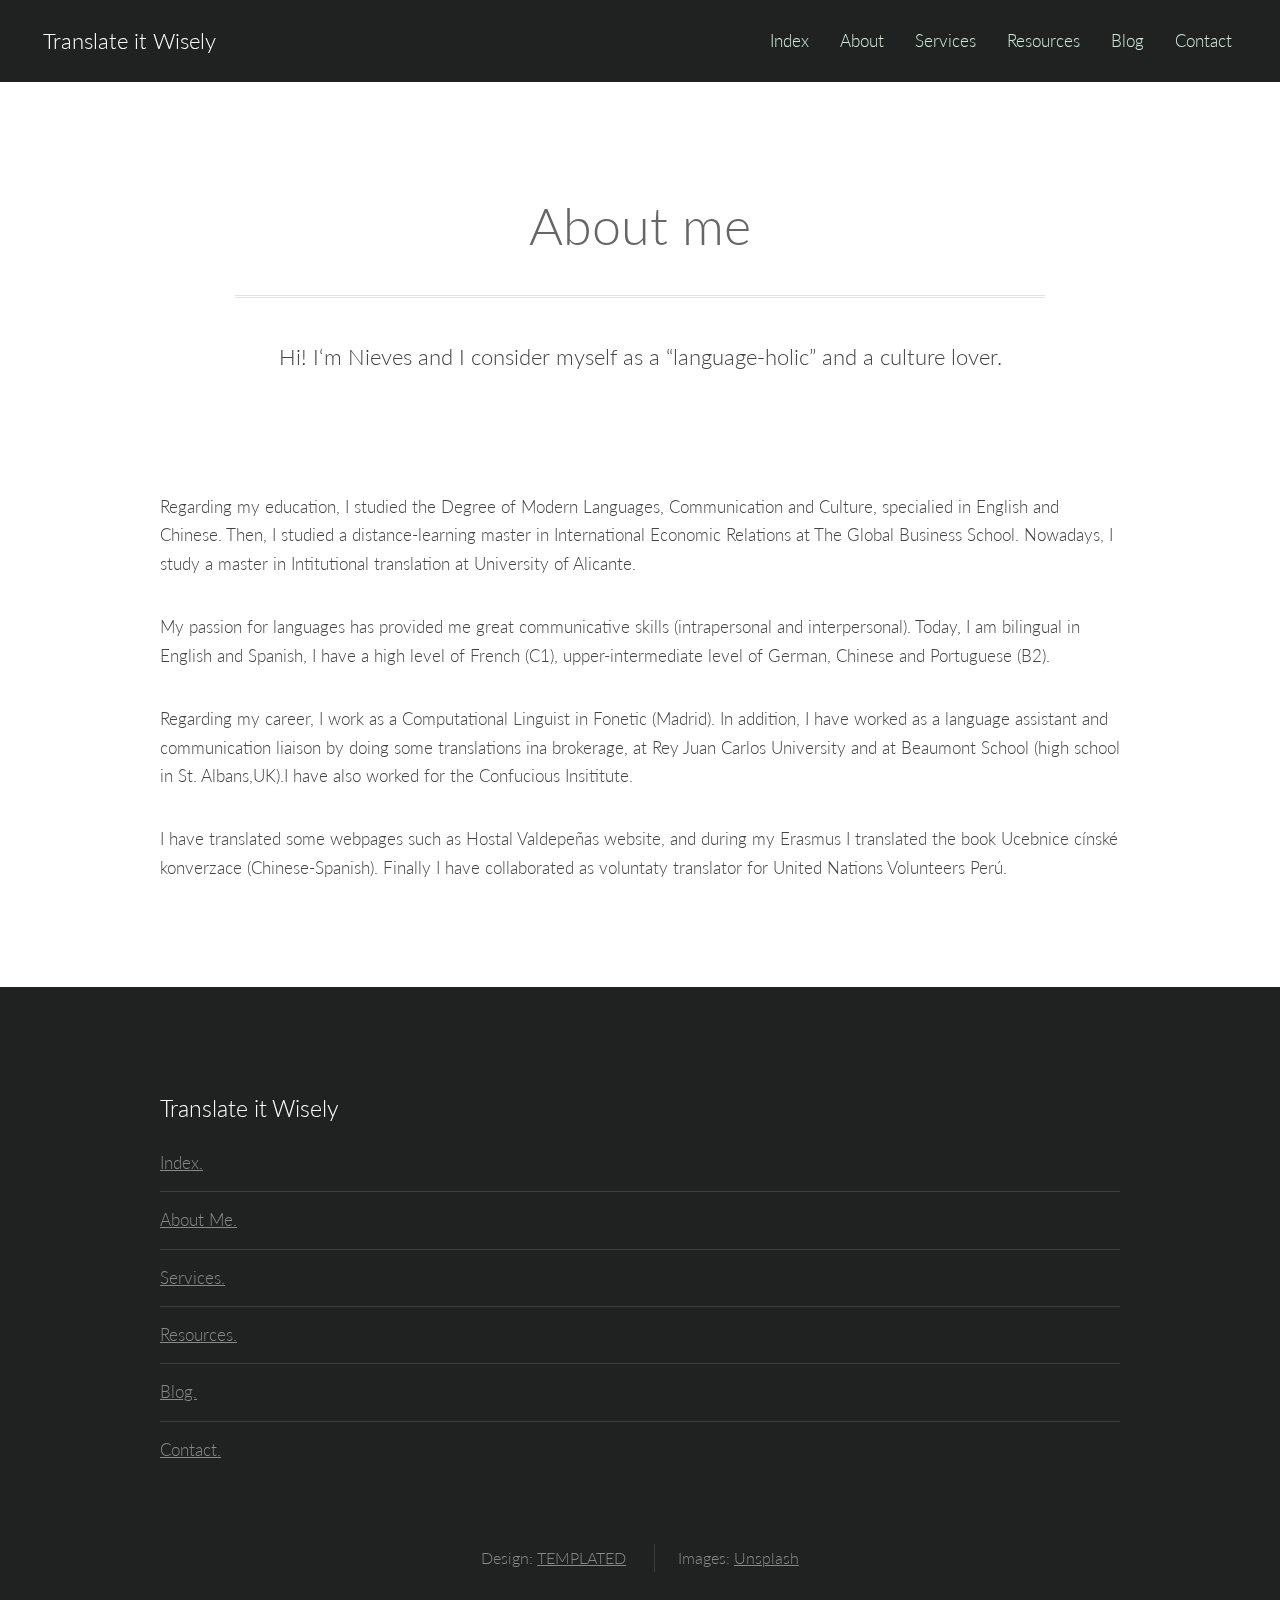
==== en/about.html @ 2aa2fb74 "version en ingles" ====
<!DOCTYPE html>
<!--
	Interphase by TEMPLATED
	templated.co @templatedco
	Released for free under the Creative Commons Attribution 3.0 license (templated.co/license)
-->
<html lang="en">
	<head>
		<meta charset="UTF-8">
		<title>Translate it Wisely - About</title>
		<meta http-equiv="content-type" content="text/html; charset=utf-8" />
		<meta name="description" content="" />
		<meta name="keywords" content="" />
		<!--[if lte IE 8]><script src="css/ie/html5shiv.js"></script><![endif]-->
		<script src="js/jquery.min.js"></script>
		<script src="js/skel.min.js"></script>
		<script src="js/skel-layers.min.js"></script>
		<script src="js/init.js"></script>
		<noscript>
			<link rel="stylesheet" href="css/skel.css" />
			<link rel="stylesheet" href="css/style.css" />
			<link rel="stylesheet" href="css/style-xlarge.css" />
		</noscript>
		<!--[if lte IE 8]><link rel="stylesheet" href="css/ie/v8.css" /><![endif]-->
	</head>
	<body>

		<!-- Header -->
			<header id="header">
				<h1><a href="index.html">Translate it Wisely</a></h1>
				<nav id="nav">
					<ul>
						<li><a href="index.html">Index</a></li>
						<li><a href="about.html">About</a></li>
						<li><a href="services.html">Services</a></li>
            <li><a href="resources.html">Resources</a></li>
            <li><a href="https://translateitwisely.wordpress.com">Blog</a></li>
            <li><a href="contact.html">Contact</a></li>
					</ul>
				</nav>
			</header>

		<!-- Main -->
			<section id="main" class="wrapper">
				<div class="container">

					<header class="major">
						<h2>About me</h2>
						<p>Hi! I‘m  Nieves and I consider myself as a “language-holic” and a culture lover.</p>
					</header>

					<a href="#" class="image fit"><img src="https://images.unsplash.com/photo-1452882628481-6a2da9481239?ixlib=rb-0.3.5&q=80&fm=jpg&crop=entropy&s=955801ecdc6020a1dd8403fdee1fd635" alt="" style="max-height: 350px; object-fit: cover;"/></a>
					<p>Regarding my education, I studied the Degree of Modern Languages, Communication and Culture, specialied in English and Chinese. Then, I studied a distance-learning master in International Economic Relations at The Global Business School. Nowadays, I study a master in Intitutional translation at University of Alicante.</p>
					<p>My passion for languages has provided me great communicative skills (intrapersonal and interpersonal). Today, I am bilingual in English and Spanish, I have a high level of French (C1), upper-intermediate level of German, Chinese and Portuguese (B2).</p>
          <p>Regarding my career, I work as a Computational Linguist in Fonetic (Madrid). In addition, I have worked as a language assistant and communication liaison by doing some translations ina brokerage, at Rey Juan Carlos University and at Beaumont School (high school in St. Albans,UK).I have also worked for the Confucious  Insititute.</p>
          <p>I have translated some webpages such as Hostal Valdepeñas website, and during my Erasmus I translated the book Ucebnice cínské konverzace (Chinese-Spanish). Finally I have collaborated as voluntaty translator for United Nations Volunteers Perú.</p>
				</div>
			</section>

		<!-- Footer -->
			<footer id="footer">
				<div class="container">
					<div class="row">
						<section class="12u 12u$(medium) 12u$(small)">
							<h3>Translate it Wisely</h3>
							<ul class="alt">
								<li><a href="index.html">Index.</a></li>
								<li><a href="about.html">About Me.</a></li>
								<li><a href="services.html">Services.</a></li>
								<li><a href="resources.html">Resources.</a></li>
                <li><a href="https://translateitwisely.wordpress.com">Blog.</a></li>
                <li><a href="contact.html">Contact.</a></li>
							</ul>
						</section>
					</div>
					<ul class="copyright">
						<li>Design: <a href="http://templated.co">TEMPLATED</a></li>
						<li>Images: <a href="http://unsplash.com">Unsplash</a></li>
					</ul>
				</div>
			</footer>

	</body>
</html>
---- en/css/skel.css ----
/* Resets (http://meyerweb.com/eric/tools/css/reset/ | v2.0 | 20110126 | License: none (public domain)) */

	html,body,div,span,applet,object,iframe,h1,h2,h3,h4,h5,h6,p,blockquote,pre,a,abbr,acronym,address,big,cite,code,del,dfn,em,img,ins,kbd,q,s,samp,small,strike,strong,sub,sup,tt,var,b,u,i,center,dl,dt,dd,ol,ul,li,fieldset,form,label,legend,table,caption,tbody,tfoot,thead,tr,th,td,article,aside,canvas,details,embed,figure,figcaption,footer,header,hgroup,menu,nav,output,ruby,section,summary,time,mark,audio,video{margin:0;padding:0;border:0;font-size:100%;font:inherit;vertical-align:baseline;}article,aside,details,figcaption,figure,footer,header,hgroup,menu,nav,section{display:block;}body{line-height:1;}ol,ul{list-style:none;}blockquote,q{quotes:none;}blockquote:before,blockquote:after,q:before,q:after{content:'';content:none;}table{border-collapse:collapse;border-spacing:0;}body{-webkit-text-size-adjust:none}

/* Box Model */

	*, *:before, *:after {
		-moz-box-sizing: border-box;
		-webkit-box-sizing: border-box;
		box-sizing: border-box;
	}

/* Container */

	body {
		/* min-width: (containers) */
		min-width: 1200px;
	}

	.container {
		margin-left: auto;
		margin-right: auto;

		/* width: (containers) */
		width: 1200px;
	}

	/* Modifiers */

		/* 125% */
			.container.\31 25\25 {
				width: 100%;

				/* max-width: (containers * 1.25) */
				max-width: 1500px;

				/* min-width: (containers) */
				min-width: 1200px;
			}

		/* 75% */
			.container.\37 5\25 {

				/* width: (containers * 0.75) */
				width: 900px;

			}

		/* 50% */
			.container.\35 0\25 {

				/* width: (containers * 0.50) */
				width: 600px;

			}

		/* 25% */
			.container.\32 5\25 {

				/* width: (containers * 0.25) */
				width: 300px;

			}

/* Grid */

	.row {
		border-bottom: solid 1px transparent;
	}

	.row > * {
		float: left;
	}

	.row:after, .row:before {
		content: '';
		display: block;
		clear: both;
		height: 0;
	}

	.row.uniform > * > :first-child {
		margin-top: 0;
	}

	.row.uniform > * > :last-child {
		margin-bottom: 0;
	}

	/* Gutters */

		/* Normal */

			.row > * {
				/* padding: (gutters.horizontal) 0 0 (gutters.vertical) */
				padding: 0 0 0 2em;
			}

			.row {
				/* margin: -(gutters.horizontal) 0 0 -(gutters.vertical) */
				margin: 0 0 0 -2em;
			}

			.row.uniform > * {
				/* padding: (gutters.vertical) 0 0 (gutters.vertical) */
				padding: 2em 0 0 2em;
			}

			.row.uniform {
				/* margin: -(gutters.vertical) 0 0 -(gutters.vertical) */
				margin: -2em 0 0 -2em;
			}

		/* 200% */

			.row.\32 00\25 > * {
				/* padding: (gutters.horizontal) 0 0 (gutters.vertical) */
				padding: 0 0 0 4em;
			}

			.row.\32 00\25 {
				/* margin: -(gutters.horizontal) 0 0 -(gutters.vertical) */
				margin: 0 0 0 -4em;
			}

			.row.uniform.\32 00\25 > * {
				/* padding: (gutters.vertical) 0 0 (gutters.vertical) */
				padding: 4em 0 0 4em;
			}

			.row.uniform.\32 00\25 {
				/* margin: -(gutters.vertical) 0 0 -(gutters.vertical) */
				margin: -4em 0 0 -4em;
			}

		/* 150% */

			.row.\31 50\25 > * {
				/* padding: (gutters.horizontal) 0 0 (gutters.vertical) */
				padding: 0 0 0 1.5em;
			}

			.row.\31 50\25 {
				/* margin: -(gutters.horizontal) 0 0 -(gutters.vertical) */
				margin: 0 0 0 -1.5em;
			}

			.row.uniform.\31 50\25 > * {
				/* padding: (gutters.vertical) 0 0 (gutters.vertical) */
				padding: 1.5em 0 0 1.5em;
			}

			.row.uniform.\31 50\25 {
				/* margin: -(gutters.vertical) 0 0 -(gutters.vertical) */
				margin: -1.5em 0 0 -1.5em;
			}

		/* 50% */

			.row.\35 0\25 > * {
				/* padding: (gutters.horizontal) 0 0 (gutters.vertical) */
				padding: 0 0 0 1em;
			}

			.row.\35 0\25 {
				/* margin: -(gutters.horizontal) 0 0 -(gutters.vertical) */
				margin: 0 0 0 -1em;
			}

			.row.uniform.\35 0\25 > * {
				/* padding: (gutters.vertical) 0 0 (gutters.vertical) */
				padding: 1em 0 0 1em;
			}

			.row.uniform.\35 0\25 {
				/* margin: -(gutters.vertical) 0 0 -(gutters.vertical) */
				margin: -1em 0 0 -1em;
			}

		/* 25% */

			.row.\32 5\25 > * {
				/* padding: (gutters.horizontal) 0 0 (gutters.vertical) */
				padding: 0 0 0 0.5em;
			}

			.row.\32 5\25 {
				/* margin: -(gutters.horizontal) 0 0 -(gutters.vertical) */
				margin: 0 0 0 -0.5em;
			}

			.row.uniform.\32 5\25 > * {
				/* padding: (gutters.vertical) 0 0 (gutters.vertical) */
				padding: 0.5em 0 0 0.5em;
			}

			.row.uniform.\32 5\25 {
				/* margin: -(gutters.vertical) 0 0 -(gutters.vertical) */
				margin: -0.5em 0 0 -0.5em;
			}

		/* 0% */

			.row.\30 \25 > * {
				/* padding: (gutters.horizontal) 0 0 (gutters.vertical) */
				padding: 0;
			}

			.row.\30 \25 {
				/* margin: -(gutters.horizontal) 0 0 -(gutters.vertical) */
				margin: 0;
			}

	/* Cells */

		.\31 2u, .\31 2u\24, .\31 2u\28 1\29, .\31 2u\24\28 1\29 { width: 100%; clear: none; }
		.\31 1u, .\31 1u\24, .\31 1u\28 1\29, .\31 1u\24\28 1\29 { width: 91.6666666667%; clear: none; }
		.\31 0u, .\31 0u\24, .\31 0u\28 1\29, .\31 0u\24\28 1\29 { width: 83.3333333333%; clear: none; }
		.\39 u, .\39 u\24, .\39 u\28 1\29, .\39 u\24\28 1\29 { width: 75%; clear: none; }
		.\38 u, .\38 u\24, .\38 u\28 1\29, .\38 u\24\28 1\29 { width: 66.6666666667%; clear: none; }
		.\37 u, .\37 u\24, .\37 u\28 1\29, .\37 u\24\28 1\29 { width: 58.3333333333%; clear: none; }
		.\36 u, .\36 u\24, .\36 u\28 1\29, .\36 u\24\28 1\29 { width: 50%; clear: none; }
		.\35 u, .\35 u\24, .\35 u\28 1\29, .\35 u\24\28 1\29 { width: 41.6666666667%; clear: none; }
		.\34 u, .\34 u\24, .\34 u\28 1\29, .\34 u\24\28 1\29 { width: 33.3333333333%; clear: none; }
		.\33 u, .\33 u\24, .\33 u\28 1\29, .\33 u\24\28 1\29 { width: 25%; clear: none; }
		.\32 u, .\32 u\24, .\32 u\28 1\29, .\32 u\24\28 1\29 { width: 16.6666666667%; clear: none; }
		.\31 u, .\31 u\24, .\31 u\28 1\29, .\31 u\24\28 1\29 { width: 8.3333333333%; clear: none; }

		.\31 2u\24 + *, .\31 2u\24\28 1\29 + *,
		.\31 1u\24 + *, .\31 1u\24\28 1\29 + *,
		.\31 0u\24 + *, .\31 0u\24\28 1\29 + *,
		.\39 u\24 + *, .\39 u\24\28 1\29 + *,
		.\38 u\24 + *, .\38 u\24\28 1\29 + *,
		.\37 u\24 + *, .\37 u\24\28 1\29 + *,
		.\36 u\24 + *, .\36 u\24\28 1\29 + *,
		.\35 u\24 + *, .\35 u\24\28 1\29 + *,
		.\34 u\24 + *, .\34 u\24\28 1\29 + *,
		.\33 u\24 + *, .\33 u\24\28 1\29 + *,
		.\32 u\24 + *, .\32 u\24\28 1\29 + *,
		.\31 u\24  + *,  .\31 u\24\28 1\29 + * {
			clear: left;
		}

		.\-11u { margin-left: 91.6666666667% }
		.\-10u { margin-left: 83.3333333333% }
		.\-9u { margin-left: 75% }
		.\-8u { margin-left: 66.6666666667% }
		.\-7u { margin-left: 58.3333333333% }
		.\-6u { margin-left: 50% }
		.\-5u { margin-left: 41.6666666667% }
		.\-4u { margin-left: 33.3333333333% }
		.\-3u { margin-left: 25% }
		.\-2u { margin-left: 16.6666666667% }
		.\-1u { margin-left: 8.3333333333% }
---- en/css/style.css ----
@charset "UTF-8";
@import url(font-awesome.min.css);
@import url("http://fonts.googleapis.com/css?family=Lato:300,400");

/*
	Interphase by TEMPLATED
	templated.co @templatedco
	Released for free under the Creative Commons Attribution 3.0 license (templated.co/license)
*/

/* Basic */

	body {
		background: #fff;
	}

	body, input, select, textarea {
		color: #444;
		font-family: "Lato", Helvetica, sans-serif;
		font-size: 15pt;
		font-weight: 300;
		line-height: 1.65em;
	}

	a {
		color: #4dac71;
		text-decoration: underline;
	}

		a:hover {
			text-decoration: none;
		}

	strong, b {
		color: #666;
		font-weight: 400;
	}

	em, i {
		font-style: italic;
	}

	p {
		margin: 0 0 2em 0;
	}

	h1, h2, h3, h4, h5, h6 {
		color: #666;
		font-weight: 300;
		line-height: 1em;
		margin: 0 0 1em 0;
	}

		h1 a, h2 a, h3 a, h4 a, h5 a, h6 a {
			color: inherit;
			text-decoration: none;
		}

	h2 {
		font-size: 1.75em;
		line-height: 1.5em;
	}

	h3 {
		font-size: 1.35em;
		line-height: 1.5em;
	}

	h4 {
		font-size: 1.1em;
		line-height: 1.5em;
	}

	h5 {
		font-size: 0.9em;
		line-height: 1.5em;
	}

	h6 {
		font-size: 0.7em;
		line-height: 1.5em;
	}

	sub {
		font-size: 0.8em;
		position: relative;
		top: 0.5em;
	}

	sup {
		font-size: 0.8em;
		position: relative;
		top: -0.5em;
	}

	hr {
		border: 0;
		border-bottom: medium 1px rgba(144, 144, 144, 0.25);
		margin: 2em 0;
	}

		hr.major {
			margin: 3em 0;
		}

	blockquote {
		border-left: solid 4px rgba(144, 144, 144, 0.25);
		font-style: italic;
		margin: 0 0 2em 0;
		padding: 0.5em 0 0.5em 2em;
	}

	code {
		background: rgba(144, 144, 144, 0.075);
		border-radius: 4px;
		border: solid 1px rgba(144, 144, 144, 0.25);
		font-family: "Courier New", monospace;
		font-size: 0.9em;
		margin: 0 0.25em;
		padding: 0.25em 0.65em;
	}

	pre {
		-webkit-overflow-scrolling: touch;
		font-family: "Courier New", monospace;
		font-size: 0.9em;
		margin: 0 0 2em 0;
	}

		pre code {
			display: block;
			line-height: 1.75em;
			padding: 1em 1.5em;
			overflow-x: auto;
		}

	.align-left {
		text-align: left;
	}

	.align-center {
		text-align: center;
	}

	.align-right {
		text-align: right;
	}

/* Section/Article */

	section.special, article.special {
		text-align: center;
	}

	header p {
		position: relative;
		margin: 0 0 1.5em 0;
	}

	header h2 + p {
		font-size: 1.25em;
		margin-top: -1em;
		line-height: 1.5em;
	}

	header h3 + p {
		font-size: 1.1em;
		margin-top: -0.8em;
		line-height: 1.5em;
	}

	header h4 + p,
	header h5 + p,
	header h6 + p {
		font-size: 0.9em;
		margin-top: -0.6em;
		line-height: 1.5em;
	}

	header.major {
		text-align: center;
		margin-bottom: 3em;
	}

		header.major h2 {
			font-size: 3em;
		}

		header.major p {
			border-top: medium double rgba(144, 144, 144, 0.25);
			display: inline-block;
			padding: 2em 2em 0 2em;
		}

/* Form */

	form {
		margin: 0 0 2em 0;
	}

	label {
		color: #666;
		display: block;
		font-size: 0.9em;
		font-weight: 400;
		margin: 0 0 1em 0;
	}

	input[type="text"],
	input[type="password"],
	input[type="email"],
	select,
	textarea {
		-moz-appearance: none;
		-webkit-appearance: none;
		-o-appearance: none;
		-ms-appearance: none;
		appearance: none;
		background: rgba(144, 144, 144, 0.075);
		border-radius: 4px;
		border: none;
		border: solid 1px rgba(144, 144, 144, 0.25);
		color: inherit;
		display: block;
		outline: 0;
		padding: 0 1em;
		text-decoration: none;
		width: 100%;
	}

		input[type="text"]:invalid,
		input[type="password"]:invalid,
		input[type="email"]:invalid,
		select:invalid,
		textarea:invalid {
			box-shadow: none;
		}

		input[type="text"]:focus,
		input[type="password"]:focus,
		input[type="email"]:focus,
		select:focus,
		textarea:focus {
			border-color: #4dac71;
			box-shadow: 0 0 0 1px #4dac71;
		}

	.select-wrapper {
		text-decoration: none;
		display: block;
		position: relative;
	}

		.select-wrapper:before {
			content: "";
			-moz-osx-font-smoothing: grayscale;
			-webkit-font-smoothing: antialiased;
			font-family: FontAwesome;
			font-style: normal;
			font-weight: normal;
			text-transform: none !important;
		}

		.select-wrapper:before {
			color: rgba(144, 144, 144, 0.25);
			display: block;
			height: 2.75em;
			line-height: 2.75em;
			pointer-events: none;
			position: absolute;
			right: 0;
			text-align: center;
			top: 0;
			width: 2.75em;
		}

		.select-wrapper select::-ms-expand {
			display: none;
		}

	input[type="text"],
	input[type="password"],
	input[type="email"],
	select {
		height: 2.75em;
	}

	textarea {
		padding: 0.75em 1em;
	}

	input[type="checkbox"],
	input[type="radio"] {
		-moz-appearance: none;
		-webkit-appearance: none;
		-o-appearance: none;
		-ms-appearance: none;
		appearance: none;
		display: block;
		float: left;
		margin-right: -2em;
		opacity: 0;
		width: 1em;
		z-index: -1;
	}

		input[type="checkbox"] + label,
		input[type="radio"] + label {
			text-decoration: none;
			color: #444;
			cursor: pointer;
			display: inline-block;
			font-size: 1em;
			font-weight: 300;
			padding-left: 2.4em;
			padding-right: 0.75em;
			position: relative;
		}

			input[type="checkbox"] + label:before,
			input[type="radio"] + label:before {
				-moz-osx-font-smoothing: grayscale;
				-webkit-font-smoothing: antialiased;
				font-family: FontAwesome;
				font-style: normal;
				font-weight: normal;
				text-transform: none !important;
			}

			input[type="checkbox"] + label:before,
			input[type="radio"] + label:before {
				background: rgba(144, 144, 144, 0.075);
				border-radius: 4px;
				border: solid 1px rgba(144, 144, 144, 0.25);
				content: '';
				display: inline-block;
				height: 1.65em;
				left: 0;
				line-height: 1.58125em;
				position: absolute;
				text-align: center;
				top: 0;
				width: 1.65em;
			}

		input[type="checkbox"]:checked + label:before,
		input[type="radio"]:checked + label:before {
			background: #3ba666;
			border-color: #3ba666;
			color: #ffffff;
			content: '\f00c';
		}

		input[type="checkbox"]:focus + label:before,
		input[type="radio"]:focus + label:before {
			border-color: #4dac71;
			box-shadow: 0 0 0 1px #4dac71;
		}

	input[type="checkbox"] + label:before {
		border-radius: 4px;
	}

	input[type="radio"] + label:before {
		border-radius: 100%;
	}

	::-webkit-input-placeholder {
		color: #888 !important;
		opacity: 1.0;
	}

	:-moz-placeholder {
		color: #888 !important;
		opacity: 1.0;
	}

	::-moz-placeholder {
		color: #888 !important;
		opacity: 1.0;
	}

	:-ms-input-placeholder {
		color: #888 !important;
		opacity: 1.0;
	}

	.formerize-placeholder {
		color: #888 !important;
		opacity: 1.0;
	}

/* Box */

	.box {
		border-radius: 4px;
		border: solid 1px rgba(144, 144, 144, 0.25);
		margin-bottom: 2em;
		padding: 1.5em;
	}

		.box > :last-child,
		.box > :last-child > :last-child,
		.box > :last-child > :last-child > :last-child {
			margin-bottom: 0;
		}

		.box.alt {
			border: 0;
			border-radius: 0;
			padding: 0;
		}

/* Icon */

	.icon {
		text-decoration: none;
		border-bottom: none;
		position: relative;
	}

		.icon:before {
			-moz-osx-font-smoothing: grayscale;
			-webkit-font-smoothing: antialiased;
			font-family: FontAwesome;
			font-style: normal;
			font-weight: normal;
			text-transform: none !important;
		}

		.icon > .label {
			display: none;
		}

		.icon.rounded {
			border-radius: 100%;
			border: 1px solid #4dac71;
			display: inline-block;
			height: 2em;
			line-height: 2em;
			text-align: center;
			width: 2em;
		}

			.icon.rounded.big {
				font-size: 3.5em;
			}

/* Image */

	.image {
		border-radius: 4px;
		border: 0;
		display: inline-block;
		position: relative;
	}

		.image img {
			border-radius: 4px;
			display: block;
		}

		.image.left {
			float: left;
			padding: 0 1.5em 1em 0;
			top: 0.25em;
		}

		.image.right {
			float: right;
			padding: 0 0 1em 1.5em;
			top: 0.25em;
		}

		.image.left, .image.right {
			max-width: 40%;
		}

			.image.left img, .image.right img {
				width: 100%;
			}

		.image.fit {
			display: block;
			margin: 0 0 2em 0;
			width: 100%;
		}

			.image.fit img {
				width: 100%;
			}

/* List */

	ol {
		list-style: decimal;
		margin: 0 0 2em 0;
		padding-left: 1.25em;
	}

		ol li {
			padding-left: 0.25em;
		}

	ul {
		list-style: disc;
		margin: 0 0 2em 0;
		padding-left: 1em;
	}

		ul li {
			padding-left: 0.5em;
		}

		ul.alt {
			list-style: none;
			padding-left: 0;
		}

			ul.alt li {
				border-top: solid 1px rgba(144, 144, 144, 0.25);
				padding: 0.8em 0;
			}

				ul.alt li:first-child {
					border-top: 0;
					padding-top: 0;
				}

		ul.icons {
			cursor: default;
			list-style: none;
			padding-left: 0;
		}

			ul.icons li {
				display: inline-block;
				padding: 0 1em 0 0;
			}

				ul.icons li:last-child {
					padding-right: 0;
				}

		ul.actions {
			cursor: default;
			list-style: none;
			padding-left: 0;
		}

			ul.actions li {
				display: inline-block;
				padding: 0 1em 0 0;
				vertical-align: middle;
			}

				ul.actions li:last-child {
					padding-right: 0;
				}

			ul.actions.small li {
				padding: 0 0.5em 0 0;
			}

			ul.actions.vertical li {
				display: block;
				padding: 1em 0 0 0;
			}

				ul.actions.vertical li:first-child {
					padding-top: 0;
				}

				ul.actions.vertical li > * {
					margin-bottom: 0;
				}

			ul.actions.vertical.small li {
				padding: 0.5em 0 0 0;
			}

				ul.actions.vertical.small li:first-child {
					padding-top: 0;
				}

			ul.actions.fit {
				display: table;
				margin-left: -1em;
				padding: 0;
				table-layout: fixed;
				width: calc(100% + 1em);
			}

				ul.actions.fit li {
					display: table-cell;
					padding: 0 0 0 1em;
				}

					ul.actions.fit li > * {
						margin-bottom: 0;
					}

				ul.actions.fit.small {
					margin-left: -0.5em;
					width: calc(100% + 0.5em);
				}

					ul.actions.fit.small li {
						padding: 0 0 0 0.5em;
					}

		ul.tabular {
			list-style: outside none none;
			padding: 0px;
		}

			ul.tabular li {
				border-top: solid 1px rgba(144, 144, 144, 0.25);
				line-height: 1.75em;
				margin: 1.5em 0px 0px;
				padding-left: 7em;
				padding-top: 12px;
				position: relative;
			}

				ul.tabular li:first-child {
					border-top: 0;
					margin-top: 0;
				}

				ul.tabular li h3 {
					left: 0px;
					position: absolute;
					text-align: center;
					top: 12px;
					vertical-align: top;
					width: 1em;
				}

	dl {
		margin: 0 0 2em 0;
	}

/* Table */

	.table-wrapper {
		-webkit-overflow-scrolling: touch;
		overflow-x: auto;
	}

	table {
		margin: 0 0 2em 0;
		width: 100%;
	}

		table tbody tr {
			border: solid 1px rgba(144, 144, 144, 0.25);
			border-left: 0;
			border-right: 0;
		}

			table tbody tr:nth-child(2n + 1) {
				background-color: rgba(144, 144, 144, 0.075);
			}

		table td {
			padding: 0.75em 0.75em;
		}

		table th {
			color: #666;
			font-size: 0.9em;
			font-weight: 400;
			padding: 0 0.75em 0.75em 0.75em;
			text-align: left;
		}

		table thead {
			border-bottom: solid 2px rgba(144, 144, 144, 0.25);
		}

		table tfoot {
			border-top: solid 2px rgba(144, 144, 144, 0.25);
		}

		table.alt {
			border-collapse: separate;
		}

			table.alt tbody tr td {
				border: solid 1px rgba(144, 144, 144, 0.25);
				border-left-width: 0;
				border-top-width: 0;
			}

				table.alt tbody tr td:first-child {
					border-left-width: 1px;
				}

			table.alt tbody tr:first-child td {
				border-top-width: 1px;
			}

			table.alt thead {
				border-bottom: 0;
			}

			table.alt tfoot {
				border-top: 0;
			}

/* Button */

	input[type="submit"],
	input[type="reset"],
	input[type="button"],
	.button {
		-moz-appearance: none;
		-webkit-appearance: none;
		-o-appearance: none;
		-ms-appearance: none;
		appearance: none;
		-moz-transition: background-color 0.2s ease-in-out, color 0.2s ease-in-out;
		-webkit-transition: background-color 0.2s ease-in-out, color 0.2s ease-in-out;
		-o-transition: background-color 0.2s ease-in-out, color 0.2s ease-in-out;
		-ms-transition: background-color 0.2s ease-in-out, color 0.2s ease-in-out;
		transition: background-color 0.2s ease-in-out, color 0.2s ease-in-out;
		background-color: #3ba666;
		border-radius: 4px;
		border: 0;
		color: #ffffff !important;
		cursor: pointer;
		display: inline-block;
		font-weight: 400;
		height: 2.85em;
		line-height: 2.8em;
		padding: 0 2em;
		text-align: center;
		text-decoration: none;
		white-space: nowrap;
	}

		input[type="submit"]:hover,
		input[type="reset"]:hover,
		input[type="button"]:hover,
		.button:hover {
			background-color: #42b972;
		}

		input[type="submit"]:active,
		input[type="reset"]:active,
		input[type="button"]:active,
		.button:active {
			background-color: #34935a;
		}

		input[type="submit"].icon,
		input[type="reset"].icon,
		input[type="button"].icon,
		.button.icon {
			padding-left: 1.35em;
		}

			input[type="submit"].icon:before,
			input[type="reset"].icon:before,
			input[type="button"].icon:before,
			.button.icon:before {
				margin-right: 0.5em;
			}

		input[type="submit"].fit,
		input[type="reset"].fit,
		input[type="button"].fit,
		.button.fit {
			display: block;
			margin: 0 0 1em 0;
			width: 100%;
		}

		input[type="submit"].small,
		input[type="reset"].small,
		input[type="button"].small,
		.button.small {
			font-size: 0.8em;
		}

		input[type="submit"].big,
		input[type="reset"].big,
		input[type="button"].big,
		.button.big {
			font-size: 1.35em;
		}

		input[type="submit"].alt,
		input[type="reset"].alt,
		input[type="button"].alt,
		.button.alt {
			background-color: transparent;
			box-shadow: inset 0 0 0 2px rgba(144, 144, 144, 0.25);
			color: #666 !important;
		}

			input[type="submit"].alt:hover,
			input[type="reset"].alt:hover,
			input[type="button"].alt:hover,
			.button.alt:hover {
				background-color: rgba(144, 144, 144, 0.075);
			}

			input[type="submit"].alt:active,
			input[type="reset"].alt:active,
			input[type="button"].alt:active,
			.button.alt:active {
				background-color: rgba(144, 144, 144, 0.2);
			}

			input[type="submit"].alt.icon:before,
			input[type="reset"].alt.icon:before,
			input[type="button"].alt.icon:before,
			.button.alt.icon:before {
				color: #888;
			}

		input[type="submit"].special,
		input[type="reset"].special,
		input[type="button"].special,
		.button.special {
			background-color: #4dac71;
			color: #ffffff !important;
		}

			input[type="submit"].special:hover,
			input[type="reset"].special:hover,
			input[type="button"].special:hover,
			.button.special:hover {
				background-color: #5cb67e;
			}

			input[type="submit"].special:active,
			input[type="reset"].special:active,
			input[type="button"].special:active,
			.button.special:active {
				background-color: #459a65;
			}

		input[type="submit"].disabled, input[type="submit"]:disabled,
		input[type="reset"].disabled,
		input[type="reset"]:disabled,
		input[type="button"].disabled,
		input[type="button"]:disabled,
		.button.disabled,
		.button:disabled {
			background-color: #444 !important;
			box-shadow: inset 0 -0.15em 0 0 rgba(0, 0, 0, 0.15);
			color: #fff !important;
			cursor: default;
			opacity: 0.25;
		}

/* Header */

	body.landing #header {
		background-color: transparent;
		left: 0;
		position: absolute;
		top: 0;
	}

	#header {
		background-color: #202222;
		color: #ffffff;
		cursor: default;
		height: 4.75em;
		line-height: 4.75em;
		width: 100%;
		z-index: 10000;
	}

		#header h1 {
			color: #ffffff;
			height: inherit;
			left: 2.5em;
			line-height: inherit;
			margin: 0;
			padding: 0;
			position: absolute;
			top: 0;
		}

			#header h1 a {
				font-size: 1.25em;
			}

		#header nav {
			height: inherit;
			line-height: inherit;
			position: absolute;
			right: 2.75em;
			top: 0;
			vertical-align: middle;
		}

			#header nav > ul {
				list-style: none;
				margin: 0;
				padding-left: 0;
			}

				#header nav > ul > li {
					border-radius: 4px;
					display: inline-block;
					margin-left: 1.5em;
					padding-left: 0;
				}

					#header nav > ul > li a {
						-moz-transition: color 0.2s ease-in-out;
						-webkit-transition: color 0.2s ease-in-out;
						-o-transition: color 0.2s ease-in-out;
						-ms-transition: color 0.2s ease-in-out;
						transition: color 0.2s ease-in-out;
						color: #cee8d8;
						display: inline-block;
						text-decoration: none;
					}

						#header nav > ul > li a:hover {
							color: #ffffff;
						}

					#header nav > ul > li:first-child {
						margin-left: 0;
					}

					#header nav > ul > li .button {
						height: 2.25em;
						line-height: 2.25em;
						margin-bottom: 0;
						padding: 0 1em;
						position: relative;
						top: -0.075em;
						vertical-align: middle;
					}

		#header .container {
			position: relative;
		}

			#header .container h1 {
				left: 0;
			}

			#header .container nav {
				right: 0;
			}

/* Banner */

	#banner {
		/*background: url("https://images.unsplash.com/photo-1432821596592-e2c18b78144f?ixlib=rb-0.3.5&q=80&fm=jpg&crop=entropy&s=3f9c78df0edb464244bbabb04d1797d8"), url("https://images.unsplash.com/photo-1432821596592-e2c18b78144f?ixlib=rb-0.3.5&q=80&fm=jpg&crop=entropy&s=3f9c78df0edb464244bbabb04d1797d8");*/
    background: linear-gradient(
            rgba(0, 0, 0, 0.65), 
            rgba(0, 0, 0, 0.45)
        ),
        url(https://images.unsplash.com/photo-1432821596592-e2c18b78144f?ixlib=rb-0.3.5&q=80&fm=jpg&crop=entropy&s=3f9c78df0edb464244bbabb04d1797d8);
		background-position: center;
		background-repeat: no-repeat;
		background-size: cover;
		color: #ffffff;
		padding: 16em 0em 14em;
		text-align: center;
	}

		#banner h2 {
			color: #ffffff;
			font-size: 3em;
			line-height: 1em;
			margin: 0 0 0.5em 0;
			padding: 0;
		}

		#banner p {
			font-size: 1.5em;
			margin: 1.5em 0 0 0;
		}

		#banner .actions {
			margin: 3em 0 0 0;
		}

		#banner .button {
			background-color: transparent;
			border: 1px solid #ffffff;
			font-weight: 300;
		}

			#banner .button:hover {
				background-color: rgba(255, 255, 255, 0.2);
			}

/* Wrapper */

	.wrapper {
		padding: 6em 0em 4em;
	}

		.wrapper.style1 {
			background-color: #3ba666;
			-moz-background-image: linear-gradient(60deg, #2D2723 50%, #2D2723 50%);
			-webkit-background-image: linear-gradient(60deg, #2D2723 50%, #2D2723  50%);
			-o-background-image: linear-gradient(60deg, #2D2723 50%, #2D2723 50%);
			-ms-background-image: linear-gradient(60deg, #2D2723 50%, #2D2723  50%);
			background-image: linear-gradient(60deg, #2D2723 50%, #2D2723  50%);
			color: #ffffff;
		}

			.wrapper.style1 header {
				margin-bottom: 4em;
			}

			.wrapper.style1 h2 {
				color: #ffffff;
			}

			.wrapper.style1 .icon.big {
				border-color: #ffffff;
				margin-bottom: 0.5em;
			}

		.wrapper.style2 .title, .wrapper.style2 header {
			border-bottom: medium double rgba(144, 144, 144, 0.25);
			padding-bottom: 1em;
		}

		.wrapper.style2 header {
			margin-bottom: 4em;
		}

		.wrapper.style2 .feature {
			margin: 0 0 2em 0;
		}

/* Footer */

	#footer {
		background: #202222;
		color: #888;
		padding: 6em 0em 4em;
	}

		#footer h2, #footer h3, #footer h4 {
			color: #ffffff;
		}

		#footer a {
			-moz-transition: all 0.2s ease-in-out;
			-webkit-transition: all 0.2s ease-in-out;
			-o-transition: all 0.2s ease-in-out;
			-ms-transition: all 0.2s ease-in-out;
			transition: all 0.2s ease-in-out;
			color: #888;
		}

			#footer a:active, #footer a:hover {
				color: #ffffff;
			}

		#footer .icons .rounded {
			border-color: #888;
			font-size: 1.5em;
		}

			#footer .icons .rounded:active, #footer .icons .rounded:hover {
				border-color: #ffffff;
			}

		#footer .copyright {
			font-size: 0.9em;
			margin: 2em 0 0 0;
			padding: 0;
			text-align: center;
		}

			#footer .copyright li {
				border-left: solid 1px rgba(144, 144, 144, 0.25);
				display: inline-block;
				list-style: none;
				margin-left: 1.5em;
				padding-left: 1.5em;
			}

				#footer .copyright li:first-child {
					border-left: 0;
					margin-left: 0;
					padding-left: 0;
				}
---- en/css/style-xlarge.css ----
/*
	Interphase by TEMPLATED
	templated.co @templatedco
	Released for free under the Creative Commons Attribution 3.0 license (templated.co/license)
*/

/* Basic */

	body, input, select, textarea {
		font-size: 13pt;
	}
---- en/css/ie/v8.css ----
/*
	Interphase by TEMPLATED
	templated.co @templatedco
	Released for free under the Creative Commons Attribution 3.0 license (templated.co/license)
*/

/* Banner */

	#banner {
		background: url("../../images/banner.jpg");
		background-size: cover;
		-ms-behavior: url("css/ie/backgroundsize.min.htc");
	}
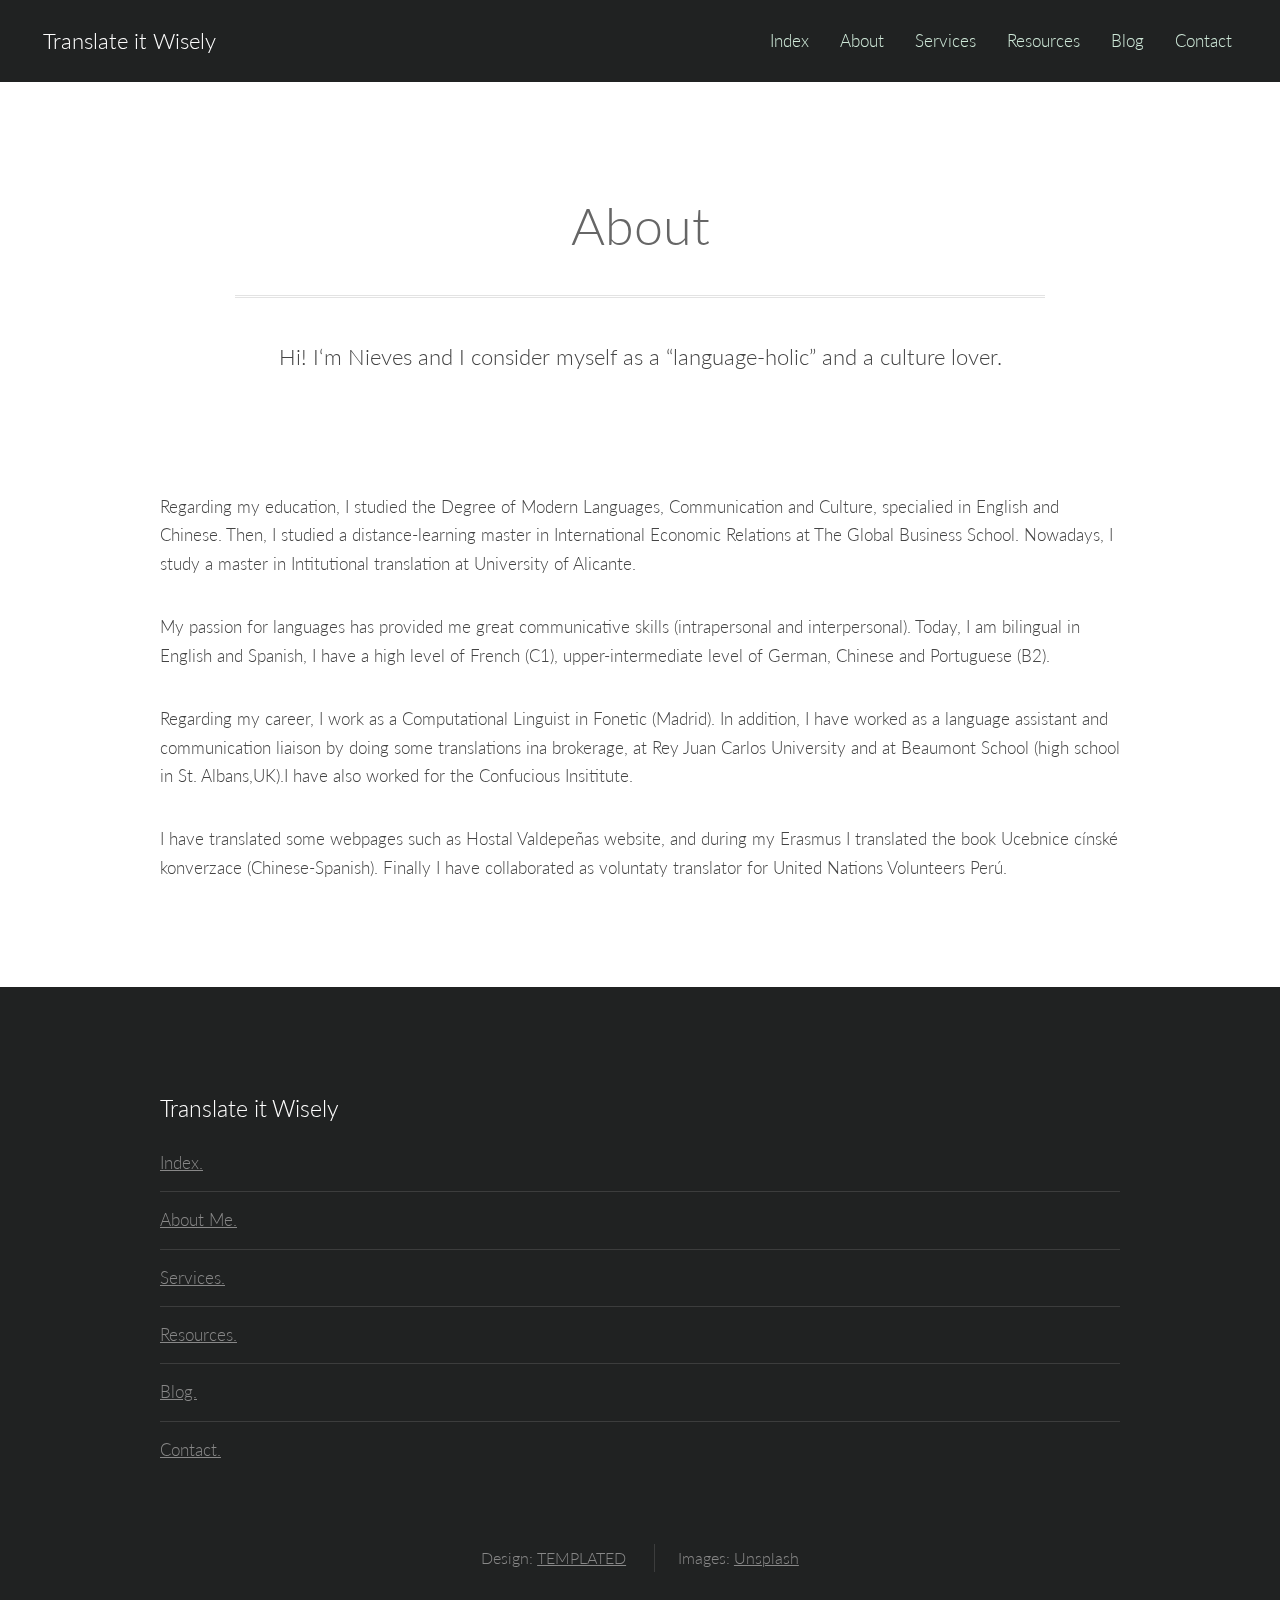
==== commit c3c282a3: "Fix Contact" ====
--- a/en/about.html
+++ b/en/about.html
@@ -45,7 +45,7 @@
 				<div class="container">
 
 					<header class="major">
-						<h2>About me</h2>
+						<h2>About</h2>
 						<p>Hi! I‘m  Nieves and I consider myself as a “language-holic” and a culture lover.</p>
 					</header>
 
